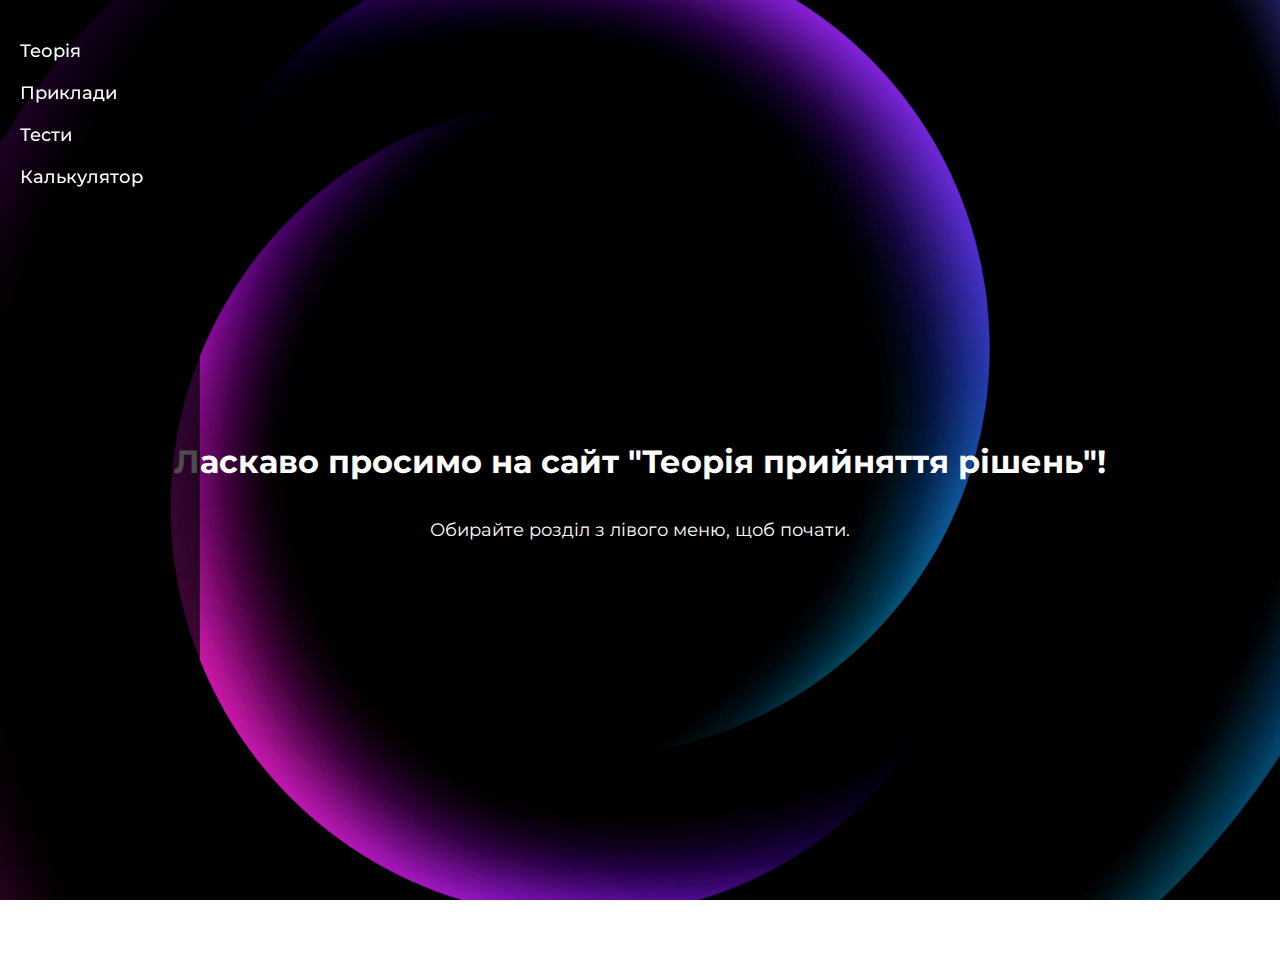
==== index.html @ f6b2b0e5 "Create new html files for sidebar's sections and rename text.html to index.html" ====
<!DOCTYPE html>
<html lang="uk">
<head>
    <meta charset="UTF-8">
    <meta name="viewport" content="width=device-width, initial-scale=1.0">
    <title>Теорія прийняття рішень</title>
    <link rel="preconnect" href="https://fonts.googleapis.com">
    <link rel="preconnect" href="https://fonts.gstatic.com" crossorigin>
    <link href="https://fonts.googleapis.com/css2?family=Montserrat:wght@400;700&display=swap" rel="stylesheet">
    <link rel="stylesheet" href="./css/styles.css">
</head>
<body>
    <div class="sidebar">
        <ul>
            <li><a href="#theory">Теорія</a></li>
            <li><a href="#examples">Приклади</a></li>
            <li><a href="#tests">Тести</a></li>
            <li><a href="#calculator">Калькулятор</a></li>
        </ul>
    </div>
    <div class="content" id="home">
        <h1>Ласкаво просимо на сайт "Теорія прийняття рішень"!</h1>
        <p>Обирайте розділ з лівого меню, щоб почати.</p>
    </div>
</body>
</html>
---- css/styles.css ----
/* Загальний стиль для сторінки */
body {
    font-family: 'Montserrat', sans-serif;
    margin: 0;
    padding: 0;
}

/* Фон для головної сторінки */
#home {
    background: url('/img/fon1.jpg') no-repeat center center fixed;
    background-size: cover;
    color: white;
    padding: 40px;
    height: 100vh; /* Займає весь екран */
    display: flex;
    flex-direction: column;
    justify-content: center;
    align-items: center;
}

/* Фон для інших сторінок */
.content:not(#home) {
    background: linear-gradient(270deg, #A5DEFF 0%, #FCFEFF 100%);
    color: #1B1D1F;
    padding: 40px;
    min-height: 100vh;
}

/* Сайдбар */
.sidebar {
    position: fixed;
    top: 0;
    left: 0;
    width: 200px;
    height: 100%;
    background: rgba(0, 0, 0, 0.7);
    padding: 20px;
    box-sizing: border-box;
}

.sidebar ul {
    list-style: none;
    padding: 0;
    margin: 0;
}

.sidebar ul li {
    margin: 20px 0;
}

.sidebar ul li a {
    text-decoration: none;
    color: #FFFFFF;
    font-size: 18px;
    font-weight: 500;
}

.sidebar ul li a:hover {
    text-decoration: underline;
}

h1 {
    font-size: 32px;
    margin-bottom: 20px;
}

p {
    font-size: 18px;
}
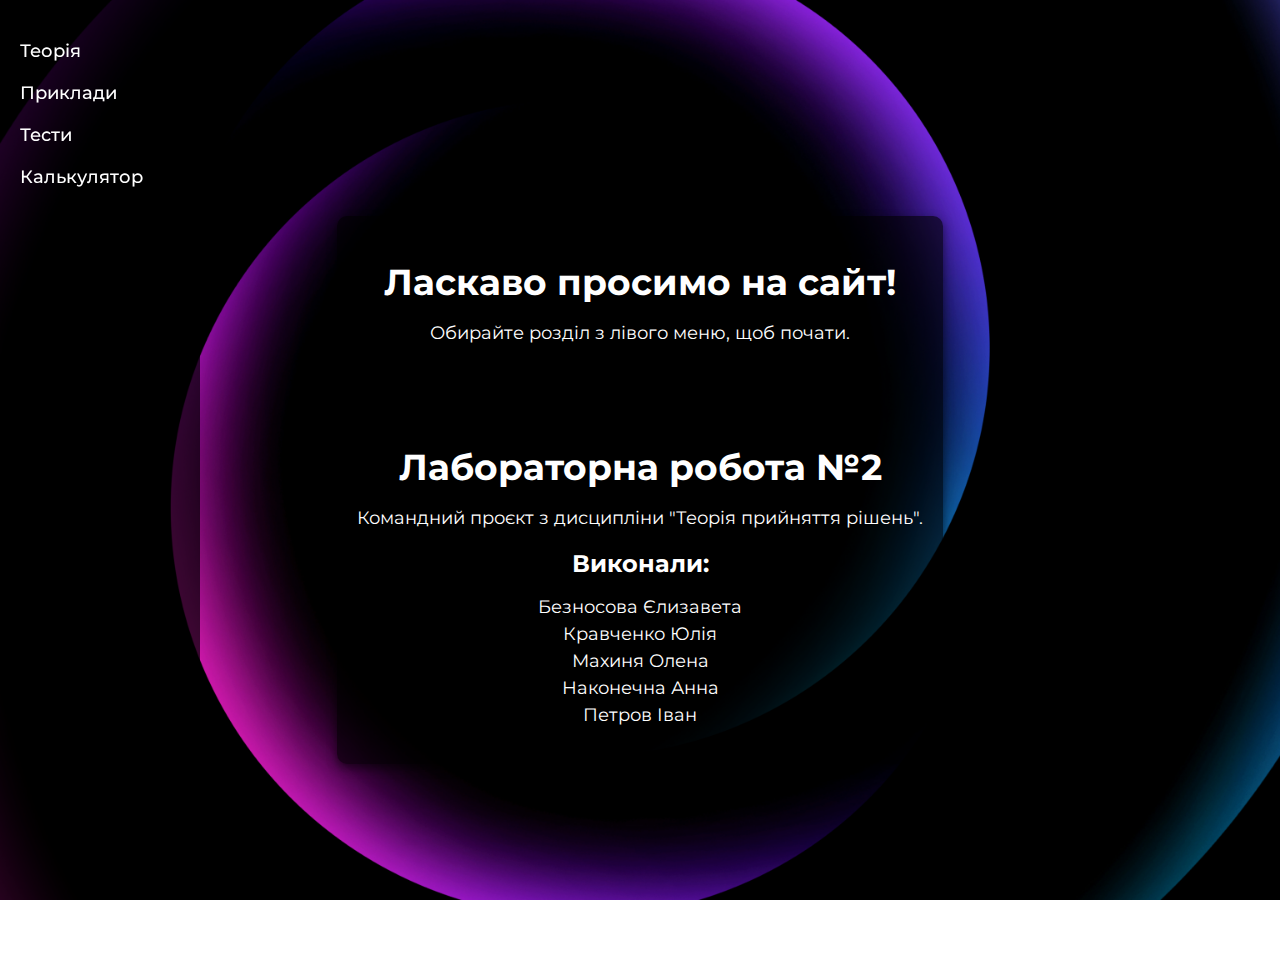
==== commit 50c90e7b: "Added names of participants" ====
--- a/index.html
+++ b/index.html
@@ -12,15 +12,27 @@
 <body>
     <div class="sidebar">
         <ul>
-            <li><a href="#theory">Теорія</a></li>
-            <li><a href="#examples">Приклади</a></li>
-            <li><a href="#tests">Тести</a></li>
-            <li><a href="#calculator">Калькулятор</a></li>
+            <li><a href="theory.html">Теорія</a></li>
+            <li><a href="examples.html">Приклади</a></li>
+            <li><a href="tests.html">Тести</a></li>
+            <li><a href="calculator.html">Калькулятор</a></li>
         </ul>
     </div>
     <div class="content" id="home">
-        <h1>Ласкаво просимо на сайт "Теорія прийняття рішень"!</h1>
-        <p>Обирайте розділ з лівого меню, щоб почати.</p>
+        <div class="project-info">
+            <h1>Ласкаво просимо на сайт!</h1>
+            <p>Обирайте розділ з лівого меню, щоб почати.</p><br><br><br>
+            <h1>Лабораторна робота №2</h1>
+            <p>Командний проєкт з дисципліни "Теорія прийняття рішень".</p>
+            <h2>Виконали:</h2>
+            <ul class="team-list">
+                <li>Безносова Єлизавета</li>
+                <li>Кравченко Юлія</li>
+                <li>Махиня Олена</li>
+                <li>Наконечна Анна</li>
+                <li>Петров Іван</li>
+            </ul>
+        </div>
     </div>
 </body>
 </html>
--- a/css/styles.css
+++ b/css/styles.css
@@ -24,6 +24,7 @@
     color: #1B1D1F;
     padding: 40px;
     min-height: 100vh;
+    margin-left: 220px; /* Відступ для тексту, щоб уникнути заходу на сайдбар */
 }
 
 /* Сайдбар */
@@ -55,6 +56,12 @@
     font-weight: 500;
 }
 
+.sidebar ul li a.active {
+    font-weight: bold; /* Робимо текст жирнішим */
+    color: #FFD700; /* Жовтий колір */
+    text-decoration: underline; /* Додаємо підкреслення */
+}
+
 .sidebar ul li a:hover {
     text-decoration: underline;
 }
@@ -67,3 +74,47 @@
 p {
     font-size: 18px;
 }
+
+.theory-image {
+    display: block;
+    margin: 20px auto; /* Центрування картинки */
+    max-width: 70%; /* Масштабування для адаптивності */
+    height: auto; /* Збереження пропорцій */
+    border: 2px solid #ddd; /* Декоративна рамка */
+    border-radius: 5px; /* Закруглені кути */
+}
+
+.project-info {
+    text-align: center;
+    color: #FFFFFF;
+    background: rgba(0, 0, 0, 0.6); /* Напівпрозорий фон */
+    padding: 20px;
+    border-radius: 10px; /* Закруглені кути */
+    margin: 20px;
+    box-shadow: 0 4px 10px rgba(0, 0, 0, 0.5); /* Декоративна тінь */
+}
+
+.project-info h1 {
+    font-size: 36px;
+    margin-bottom: 10px;
+}
+
+.project-info p {
+    font-size: 18px;
+    margin-bottom: 20px;
+}
+
+.project-info h2 {
+    font-size: 24px;
+    margin-bottom: 10px;
+}
+
+.team-list {
+    list-style-type: none; /* Прибираємо маркери списку */
+    padding: 0;
+    font-size: 18px;
+}
+
+.team-list li {
+    margin: 5px 0;
+}
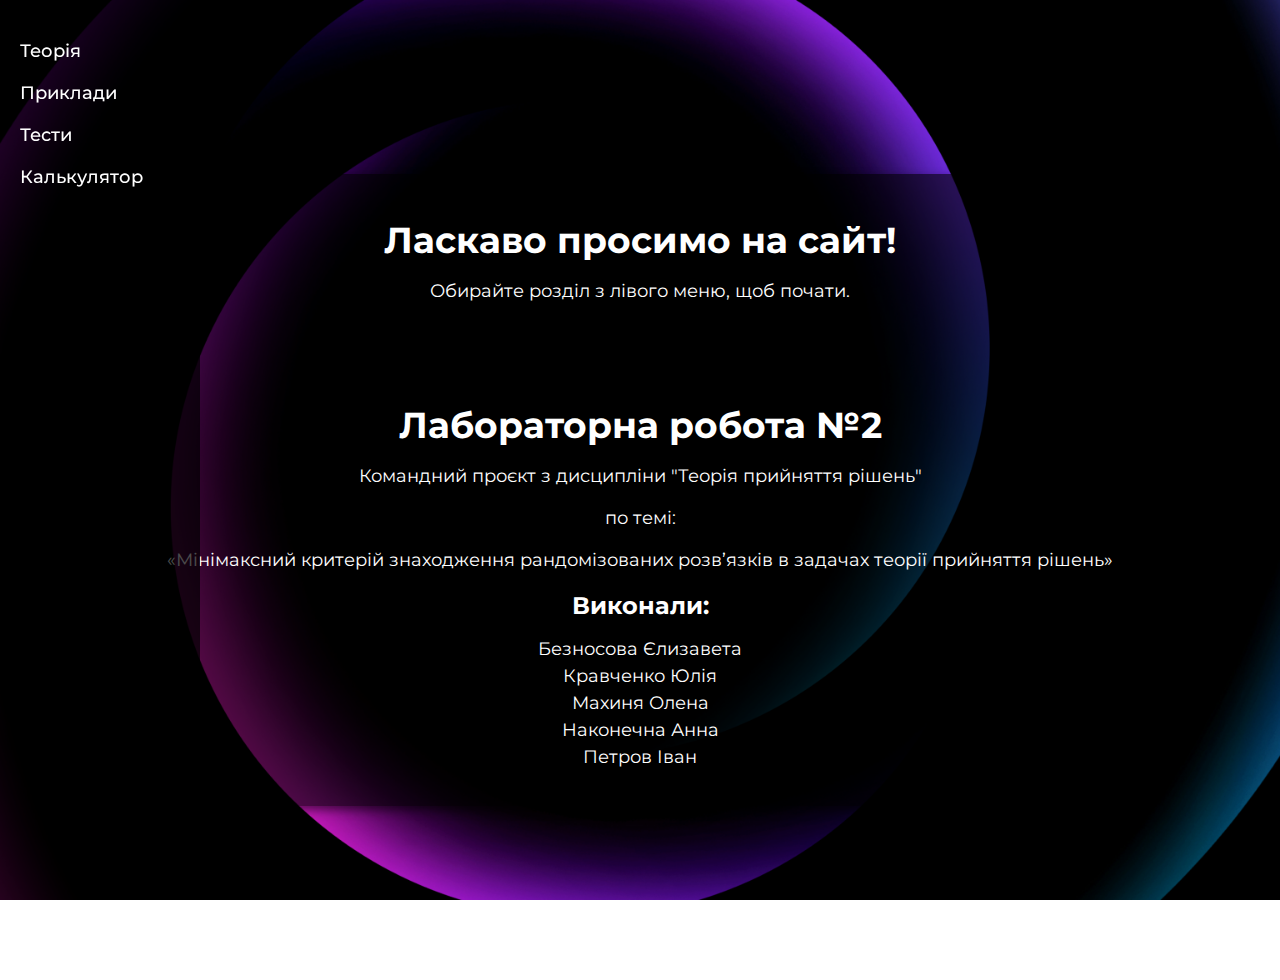
==== commit 21ab6a44: "Update index.html (added topic)" ====
--- a/index.html
+++ b/index.html
@@ -23,7 +23,9 @@
             <h1>Ласкаво просимо на сайт!</h1>
             <p>Обирайте розділ з лівого меню, щоб почати.</p><br><br><br>
             <h1>Лабораторна робота №2</h1>
-            <p>Командний проєкт з дисципліни "Теорія прийняття рішень".</p>
+            <p>Командний проєкт з дисципліни "Теорія прийняття рішень"</p>
+            <p>по темі:<p></p>
+            <p>«Мінімаксний критерій знаходження рандомізованих розв’язків в задачах теорії прийняття рішень»</p>
             <h2>Виконали:</h2>
             <ul class="team-list">
                 <li>Безносова Єлизавета</li>
--- a/css/styles.css
+++ b/css/styles.css
@@ -118,3 +118,33 @@
 .team-list li {
     margin: 5px 0;
 }
+
+/* Стилі для тестів */
+
+.test-container {
+    margin-top: 20px;
+    padding: 20px;
+    background: rgba(255, 255, 255, 0.9);
+    border-radius: 10px;
+    box-shadow: 0 4px 10px rgba(0, 0, 0, 0.2);
+}
+
+.question {
+    margin-bottom: 20px;
+}
+
+.submit-btn {
+    display: inline-block;
+    padding: 10px 20px;
+    background-color: #007BFF;
+    color: white;
+    font-size: 16px;
+    font-weight: bold;
+    border: none;
+    border-radius: 5px;
+    cursor: pointer;
+}
+
+.submit-btn:hover {
+    background-color: #0056b3;
+}
